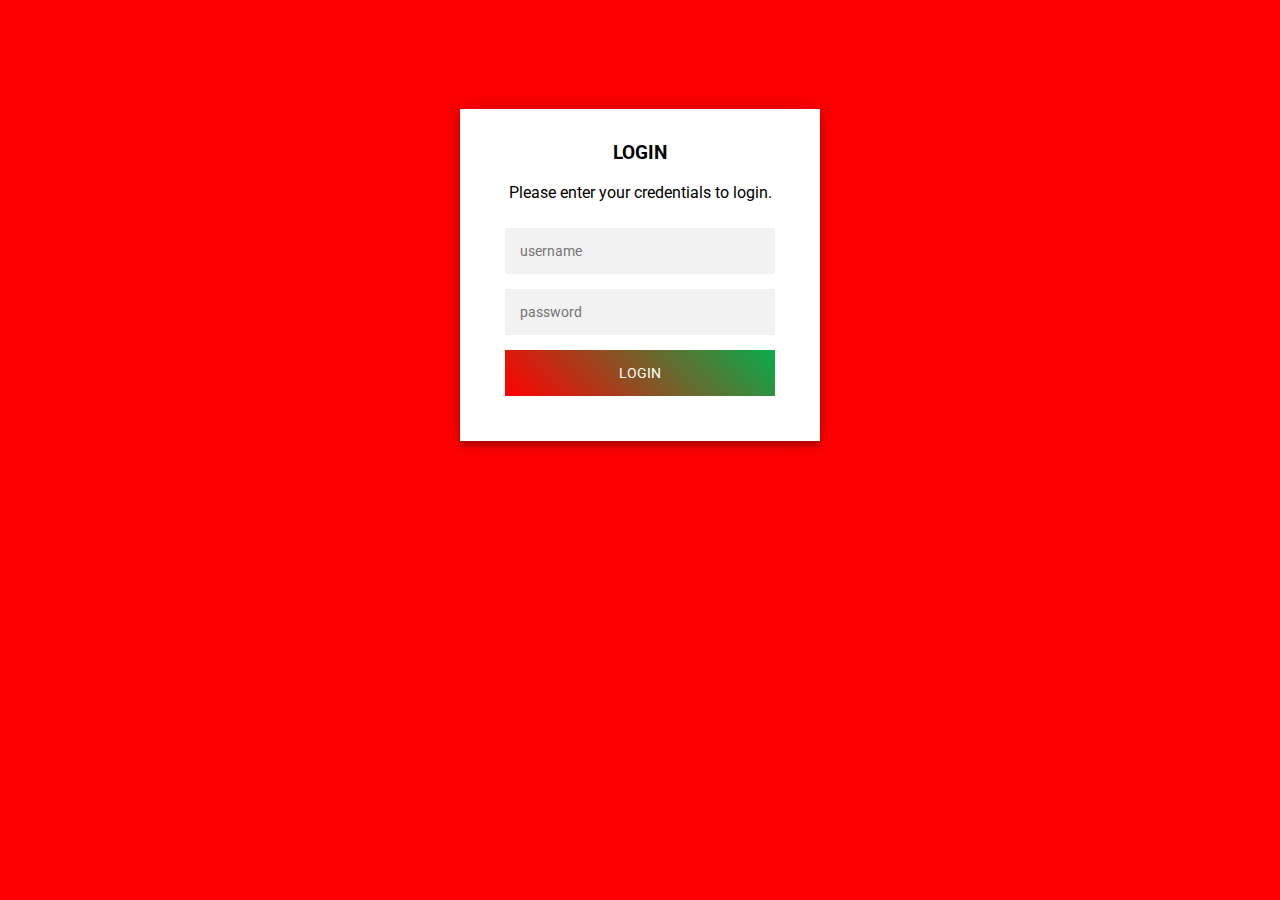
==== index.html @ d775018b "skeleton" ====
<!DOCTYPE html>
<html>
<head>
<link rel="stylesheet" href="style.css">
<title> Hello world! </title>
</head>
<body>
  <body>
    <div class="login-page">
      <div class="form">
        <div class="login">
          <div class="login-header">
            <h3>LOGIN</h3>
            <p>Please enter your credentials to login.</p>
          </div>
        </div>
        <form class="login-form" action="loading.html">
          <input type="text" placeholder="username"/>
          <input type="password" placeholder="password"/>
          <button>login</button>
        </form>
      </div>
    </div>
</body>
</body>
</html>
---- style.css ----
@import url(https://fonts.googleapis.com/css?family=Roboto:300);
header .header{
  background-color: #fff;
  height: 45px;
}
header a img{
  width: 134px;
margin-top: 4px;
}
.login-page {
  width: 360px;
  padding: 8% 0 0;
  margin: auto;
}
.login-page .form .login{
  margin-top: -31px;
margin-bottom: 26px;
}
.form {
  position: relative;
  z-index: 1;
  background: #FFFFFF;
  max-width: 360px;
  margin: 0 auto 100px;
  padding: 45px;
  text-align: center;
  box-shadow: 0 0 20px 0 rgba(0, 0, 0, 0.2), 0 5px 5px 0 rgba(0, 0, 0, 0.24);
}
.form input {
  font-family: "Roboto", sans-serif;
  outline: 0;
  background: #f2f2f2;
  width: 100%;
  border: 0;
  margin: 0 0 15px;
  padding: 15px;
  box-sizing: border-box;
  font-size: 14px;
}
.form button {
  font-family: "Roboto", sans-serif;
  text-transform: uppercase;
  outline: 0;
  background-color: red;
  background-image: linear-gradient(45deg,red,#08ac4b);
  width: 100%;
  border: 0;
  padding: 15px;
  color: #FFFFFF;
  font-size: 14px;
  -webkit-transition: all 0.3 ease;
  transition: all 0.3 ease;
  cursor: pointer;
}
.container {
  position: relative;
  z-index: 1;
  max-width: 300px;
  margin: 0 auto;
}

body {
  background-color: red;
  font-family: "Roboto", sans-serif;
  -webkit-font-smoothing: antialiased;
  -moz-osx-font-smoothing: grayscale;
}
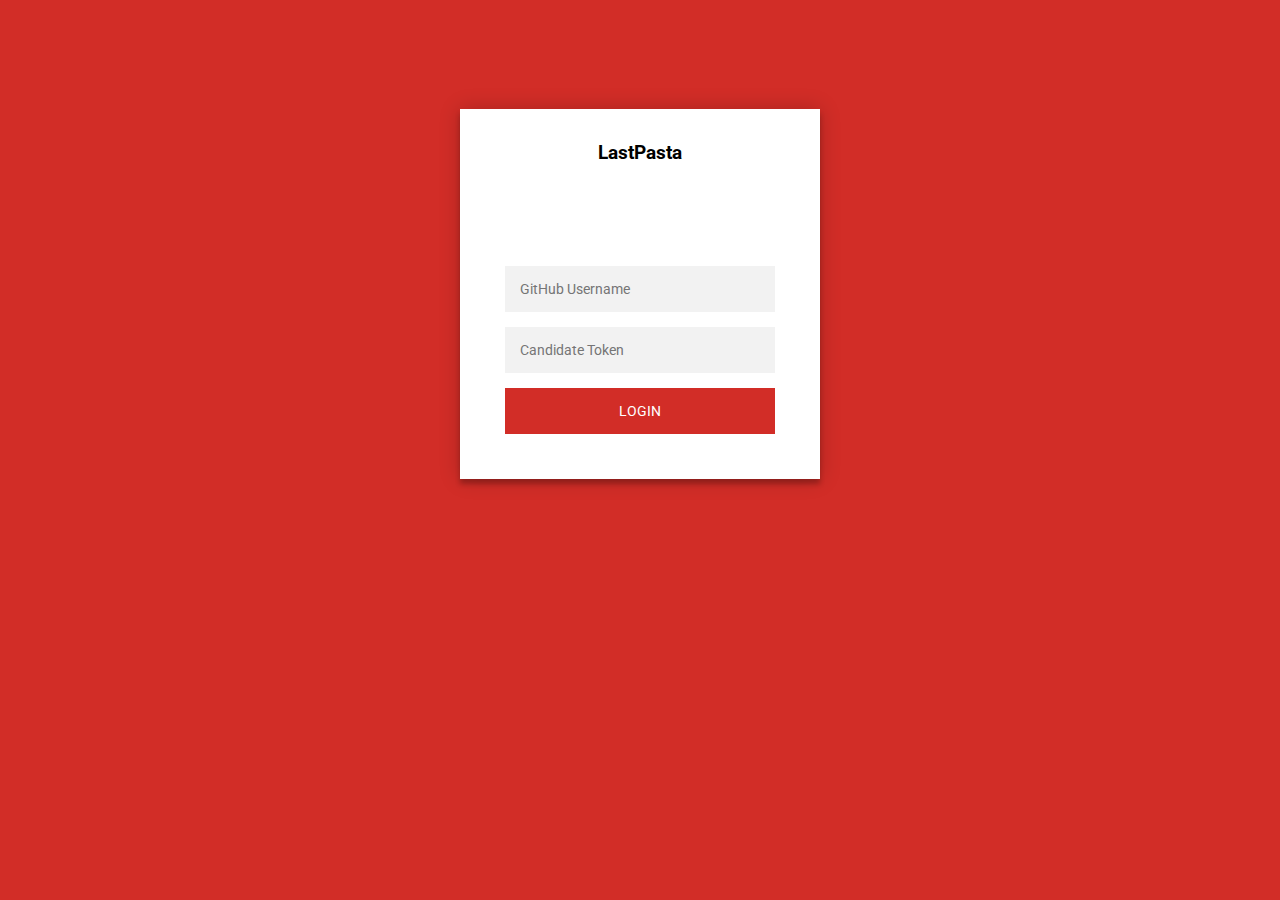
==== commit 94709626: "colors" ====
--- a/index.html
+++ b/index.html
@@ -2,7 +2,7 @@
 <html>
 <head>
 <link rel="stylesheet" href="style.css">
-<title> Hello world! </title>
+<title>LastPasta homework</title>
 </head>
 <body>
   <body>
@@ -10,13 +10,13 @@
       <div class="form">
         <div class="login">
           <div class="login-header">
-            <h3>LOGIN</h3>
-            <p>Please enter your credentials to login.</p>
+            <h3>LastPasta</h3>
+            <p>Please enter your GitHub username and the token you received via email to start!</p>
           </div>
         </div>
         <form class="login-form" action="loading.html">
-          <input type="text" placeholder="username"/>
-          <input type="password" placeholder="password"/>
+          <input type="text" placeholder="GitHub Username"/>
+          <input type="password" placeholder="Candidate Token"/>
           <button>login</button>
         </form>
       </div>
--- a/style.css
+++ b/style.css
@@ -41,8 +41,7 @@
   font-family: "Roboto", sans-serif;
   text-transform: uppercase;
   outline: 0;
-  background-color: red;
-  background-image: linear-gradient(45deg,red,#08ac4b);
+  background-color: rgb(210, 45, 39);
   width: 100%;
   border: 0;
   padding: 15px;
@@ -52,6 +51,9 @@
   transition: all 0.3 ease;
   cursor: pointer;
 }
+.form p {
+  color: #FFFFFF;
+}
 .container {
   position: relative;
   z-index: 1;
@@ -60,7 +62,7 @@
 }
 
 body {
-  background-color: red;
+  background-color: rgb(210, 45, 39);
   font-family: "Roboto", sans-serif;
   -webkit-font-smoothing: antialiased;
   -moz-osx-font-smoothing: grayscale;
